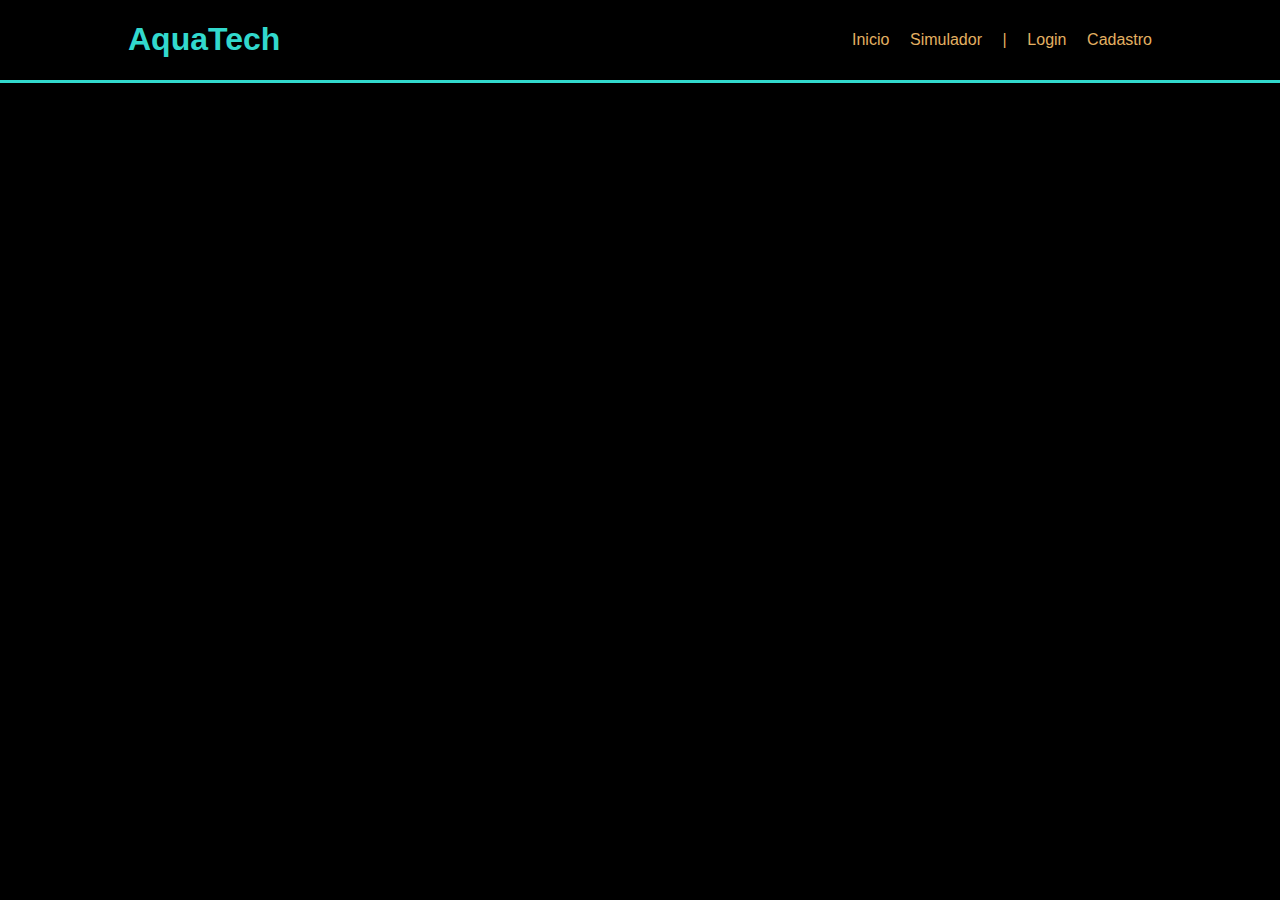
==== aquatech/index.html @ e2d2e062 "interface web - aquatech 01" ====
<!DOCTYPE html>
<html lang="pt-br">
<head>
    <meta charset="UTF-8">
    <meta name="viewport" content="width=device-width, initial-scale=1.0">
    <title>AquaTech</title>
    <link rel="stylesheet" href="style.css">
</head>
<body>
    <div class="header">
        <div class="container">
            <h1 class="titulo">AquaTech</h1>
            <ul class="navbar">
                <li>Inicio</li>
                <li>Simulador</li>
                <li>|</li>
                <li>Login</li>
                <li>Cadastro</li>
            </ul>
        </div>
    </div>
</body>
</html>
---- aquatech/style.css ----
body {
    /* espaçamento externo (quadrado fica maior) */
    margin: 0;
    /* espaçamento interno (quadrado fica menor) */
    padding: 0;
    font-family: Verdana, Geneva, Tahoma, sans-serif;
    background-color: black;
}

.header{
    border-bottom: 3px solid #32D9CD;
}

.container{
    display: flex;
    width: 80%;
    margin: auto;
}

.header .container {
    justify-content: space-between;
}

.titulo{
    color: #32D9CD;
}

.navbar{
    display: flex;
    flex-direction: row;
    list-style: none;
    width: 300px;
    justify-content: space-between;
    color: #E3B062;
    align-items: center;
}
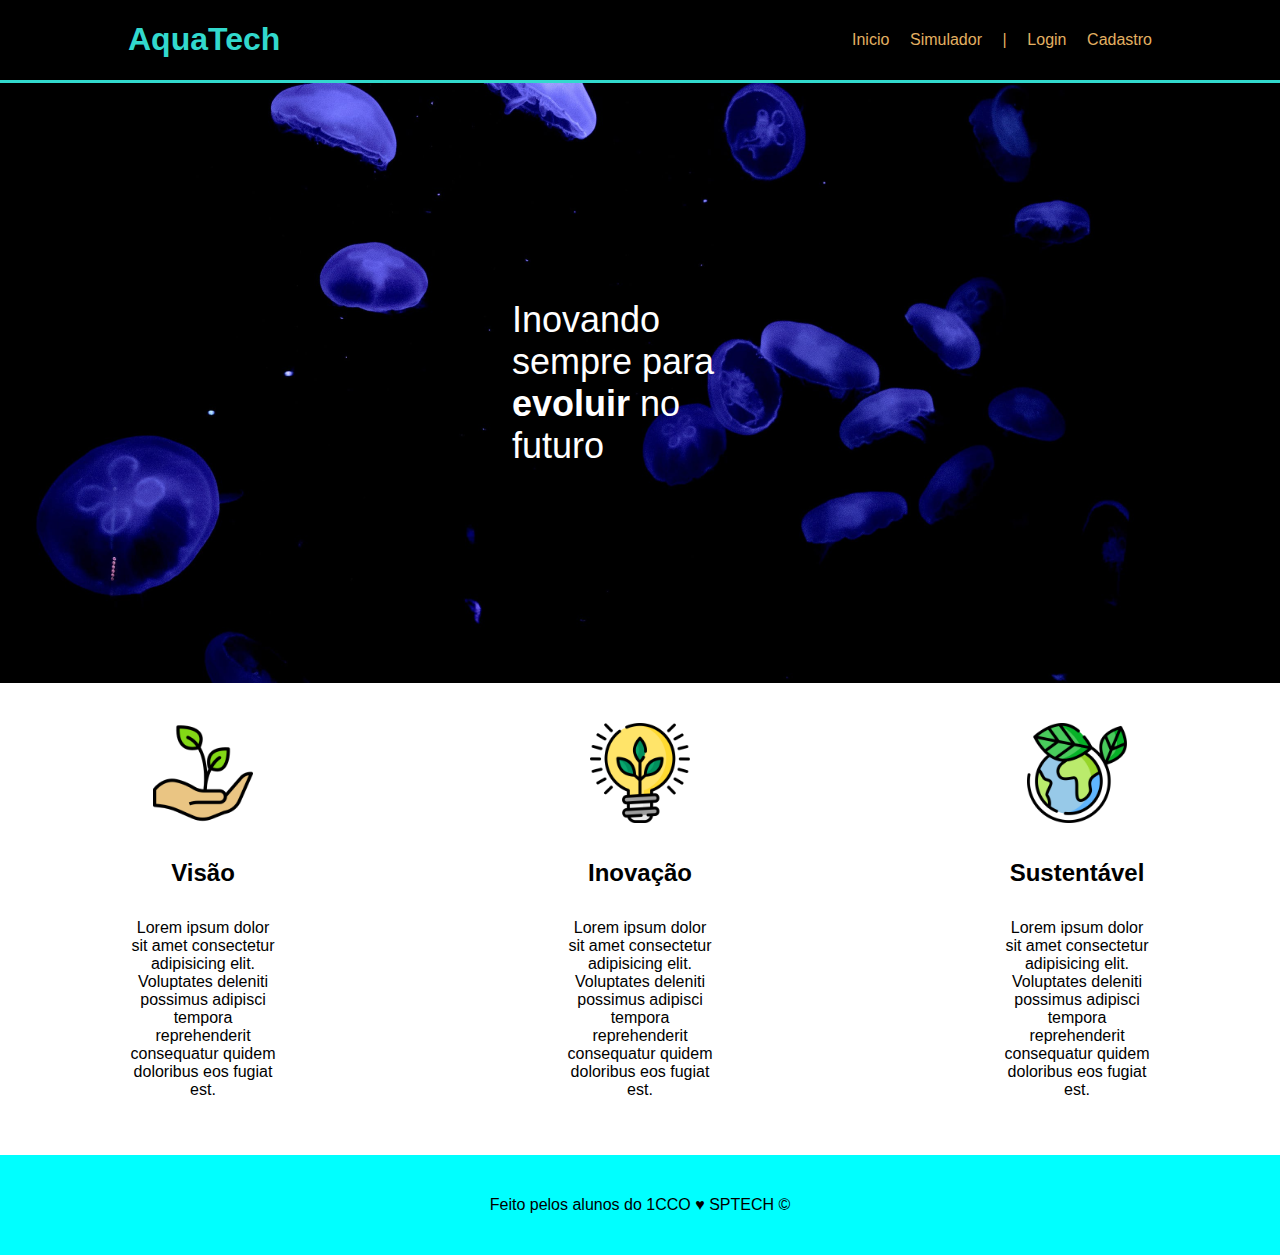
==== commit 6600243e: "aquatec completo" ====
--- a/aquatech/index.html
+++ b/aquatech/index.html
@@ -19,5 +19,37 @@
             </ul>
         </div>
     </div>
+    <div class="banner">
+        <div class="container">
+            <p>Inovando sempre para <span>evoluir</span> no futuro</p>
+        </div>
+    </div>
+    <div class="social">
+        <div class="container">
+            <div class="card">
+                <img src="./imagens/growth_color.png" alt="">
+                <h4>Visão</h4>
+                <p>Lorem ipsum dolor sit amet consectetur adipisicing elit. Voluptates deleniti possimus adipisci tempora reprehenderit consequatur quidem doloribus eos fugiat est.
+                </p>
+            </div>
+            <div class="card">
+                <img src="./imagens/lightbulb_color.png" alt="">
+                <h4>Inovação</h4>
+                <p>Lorem ipsum dolor sit amet consectetur adipisicing elit. Voluptates deleniti possimus adipisci tempora reprehenderit consequatur quidem doloribus eos fugiat est.
+                </p>
+            </div>
+            <div class="card">
+                <img src="./imagens/planet-earth_color.png" alt="">
+                <h4>Sustentável</h4>
+                <p>Lorem ipsum dolor sit amet consectetur adipisicing elit. Voluptates deleniti possimus adipisci tempora reprehenderit consequatur quidem doloribus eos fugiat est.
+                </p>
+            </div>
+        </div>
+    </div>
+    <div class="footer">
+        <div class="container">
+            <p>Feito pelos alunos do 1CCO &hearts; SPTECH &copy;</p>
+        </div>
+    </div>
 </body>
 </html>--- a/aquatech/style.css
+++ b/aquatech/style.css
@@ -17,12 +17,8 @@
     margin: auto;
 }
 
-.header .container {
+.social .container{
     justify-content: space-between;
-}
-
-.titulo{
-    color: #32D9CD;
 }
 
 .navbar{
@@ -33,4 +29,66 @@
     justify-content: space-between;
     color: #E3B062;
     align-items: center;
+}
+.header .container {
+    justify-content: space-between;
+}
+
+.titulo{
+    color: #32D9CD;
+}
+
+.banner{
+    /* topo, direita, baixo, esquerda (horário) */
+    padding: 40px, 20px, 80px, 10px;
+    color:#ffffff;
+    height: 600px;
+    background-image: url("./imagens/bg-jelly-fish-para_outras_pags.png");
+}
+.banner .container{
+    justify-content: center;
+    align-items: center;
+    height: 100%;
+}
+
+.banner .container p{
+    font-size: 36px;
+    width: 25%;
+}
+
+.banner .container p span{
+    font-weight: bold;
+}
+
+.social{
+    background-color: #ffffff;
+    padding: 40px 0;
+}
+
+.card{
+    width: 150px;
+    text-align: center;
+}
+
+.card img{
+    width: 100px;
+}
+
+.card h4{
+    font-size: 24px;
+}
+
+.footer { 
+    height: 100px;
+    background-color: aqua;
+}
+
+.footer .container{
+    justify-content: center;
+    align-items: center;
+    height: 100%;
+}
+
+.foot .container p{
+    font-weight: bold;
 }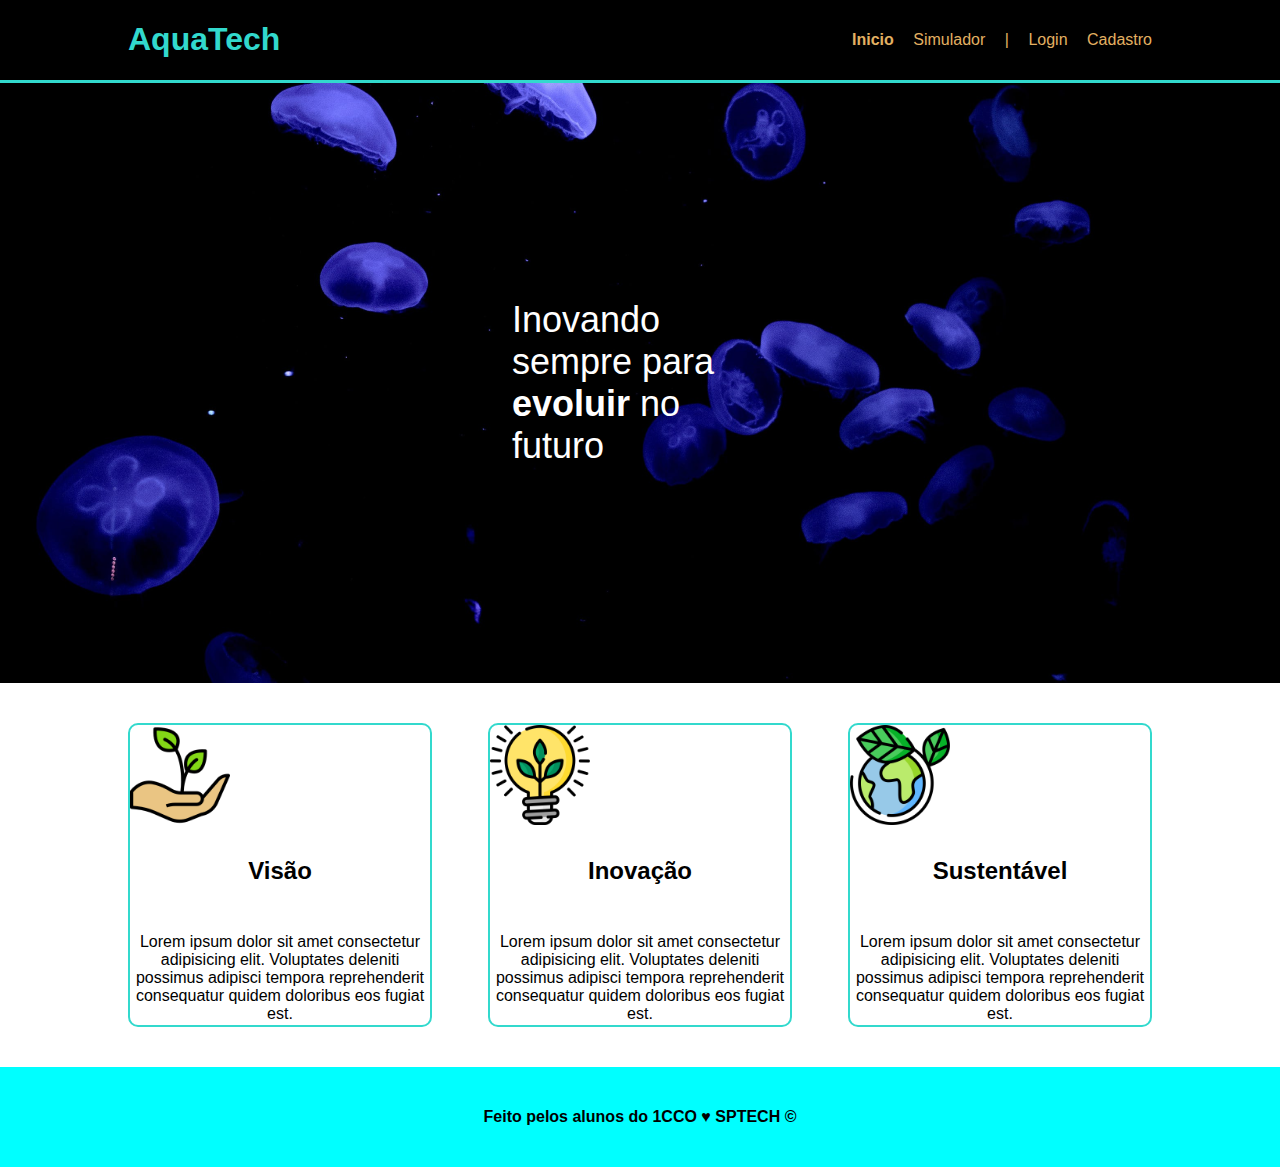
==== commit 6bedb3b9: "Tela de login" ====
--- a/aquatech/index.html
+++ b/aquatech/index.html
@@ -3,7 +3,7 @@
 <head>
     <meta charset="UTF-8">
     <meta name="viewport" content="width=device-width, initial-scale=1.0">
-    <title>AquaTech</title>
+    <title>AquaTech | Página Inicial</title>
     <link rel="stylesheet" href="style.css">
 </head>
 <body>
@@ -11,10 +11,12 @@
         <div class="container">
             <h1 class="titulo">AquaTech</h1>
             <ul class="navbar">
-                <li>Inicio</li>
+                <li class="agora">Inicio</li>
                 <li>Simulador</li>
                 <li>|</li>
-                <li>Login</li>
+                <li>
+                    <a href="./login.html">Login</a>
+                </li>
                 <li>Cadastro</li>
             </ul>
         </div>
--- a/aquatech/style.css
+++ b/aquatech/style.css
@@ -89,6 +89,60 @@
     height: 100%;
 }
 
-.foot .container p{
+.footer .container p{
     font-weight: bold;
+}
+
+/* stilo do login abaixo */
+
+.login .container{
+    justify-content: center;
+    background-image: url("imagens/bg-jelly-fish-para_outras_pags.png");
+    background-size: cover;
+    height: 75vh;
+    align-items: center;
+}
+
+.card {
+    background-color: #ffffff;
+    display: flex;
+    flex-direction: column;
+    height: 300px;
+    width: 300px;
+    border-radius: 10px;
+    border: 2px solid #32D9CD;
+}
+
+.card h2{
+    color: palevioletred;
+}
+
+.campo {
+    display: flex;
+    flex-direction: column;
+    align-items: center;
+}
+
+.campo input{
+    width: 200px;
+    padding: 7px 15px;
+    border:2px solid #32D9CD;
+}
+
+.formulario button{
+    margin-top: 20px;
+    padding: 10px 20px;
+    background-color: palevioletred;
+    color:#ffffff;
+    border: none;
+}
+
+.header a{
+    text-decoration: none;
+    color:#E3B062;
+    cursor:pointer;
+}
+
+.agora{
+    font-weight: 800;
 }